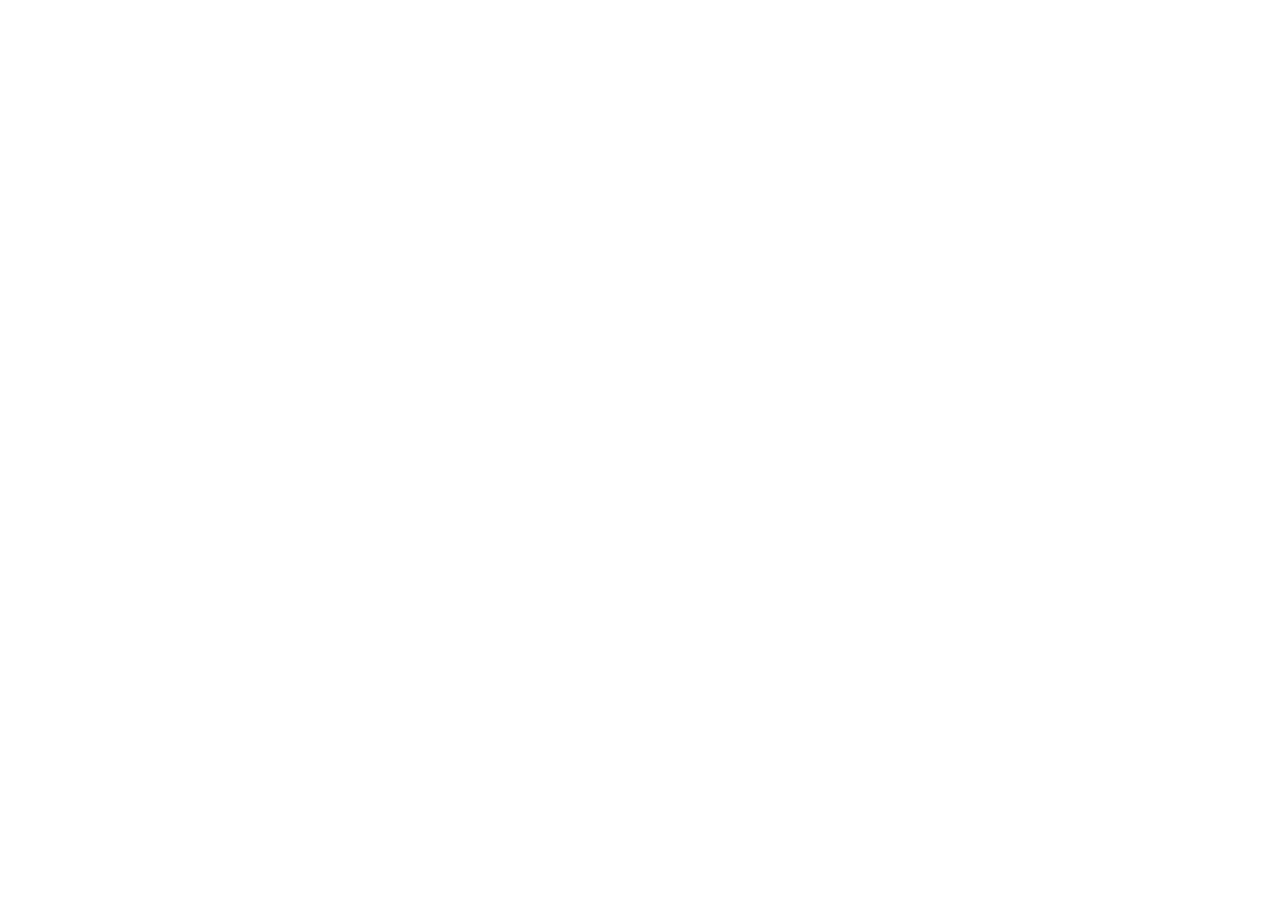
==== link-page.html @ 17250718 "aggiunta pagina html" ====
<!DOCTYPE html>
<html lang="it">

<head>
    <meta charset="UTF-8">
    <meta name="viewport" content="width=device-width, initial-scale=1.0">
    <title>Scegli Libro</title>
</head>

<body>

</body>

</html>
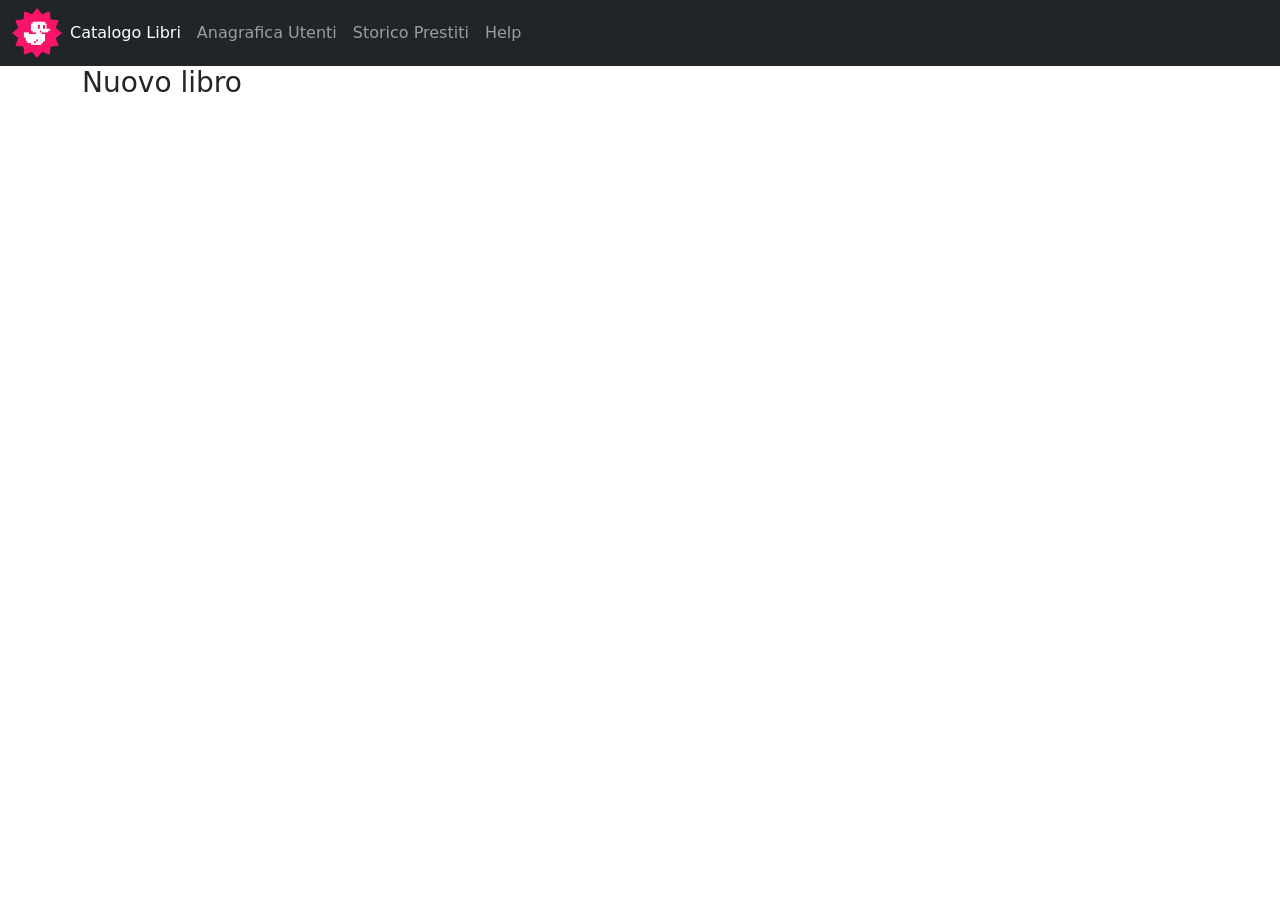
==== commit 8cf6ce9b: "inserita navbar e titolo" ====
--- a/link-page.html
+++ b/link-page.html
@@ -5,10 +5,75 @@
     <meta charset="UTF-8">
     <meta name="viewport" content="width=device-width, initial-scale=1.0">
     <title>Scegli Libro</title>
+    <link href="https://cdn.jsdelivr.net/npm/bootstrap@5.3.8/dist/css/bootstrap.min.css" rel="stylesheet"
+        integrity="sha384-sRIl4kxILFvY47J16cr9ZwB07vP4J8+LH7qKQnuqkuIAvNWLzeN8tE5YBujZqJLB" crossorigin="anonymous">
+    <link rel="stylesheet" href="/syles/index.css">
 </head>
 
 <body>
+    <header>
+        <!--------------NAVBAR---------------->
+        <nav class="navbar navbar-expand-lg bg-dark navbar-dark">
+            <div class="container-fluid">
+                <img class="immagine-papera" src="/img/duck.png" alt="immagine papera">
+                <button class="navbar-toggler" type="button" data-bs-toggle="collapse"
+                    data-bs-target="#navbarSupportedContent" aria-controls="navbarSupportedContent"
+                    aria-expanded="false" aria-label="Toggle navigation">
+                    <span class="navbar-toggler-icon"></span>
+                </button>
+                <div class="collapse navbar-collapse" id="navbarSupportedContent">
+                    <ul class="navbar-nav me-auto mb-2 mb-lg-0">
+                        <li class="nav-item">
+                            <a class="nav-link active" aria-current="page" href="#">Catalogo Libri</a>
+                        </li>
+                        <li class="nav-item">
+                            <a class="nav-link" href="#">Anagrafica Utenti</a>
+                        </li>
+                        <li class="nav-item">
+                            <a class="nav-link " href="#">Storico Prestiti</a>
+                        </li>
+                        <li class="nav-item">
+                            <a class="nav-link " href="#">Help</a>
+                        </li>
+                    </ul>
+                </div>
+            </div>
+        </nav>
+        <!--------------FINE NAVBAR------------------>
+    </header>
 
+    <main>
+        <div class="container">
+            <section class="main-section">
+                <h3>Nuovo libro</h3>
+
+            </section>
+        </div>
+    </main>
+
+
+
+
+
+
+
+
+
+
+
+
+
+
+
+
+
+
+
+
+
+    <script src="https://cdn.jsdelivr.net/npm/bootstrap@5.3.8/dist/js/bootstrap.bundle.min.js"
+        integrity="sha384-FKyoEForCGlyvwx9Hj09JcYn3nv7wiPVlz7YYwJrWVcXK/BmnVDxM+D2scQbITxI"
+        crossorigin="anonymous"></script>
 </body>
 
 </html>
--- a/syles/index.css
+++ b/syles/index.css
@@ -0,0 +1,17 @@
+/*heder*/
+.immagine-papera {
+    height: 50px;
+}
+
+.btn {
+    color: white;
+    background-color: none;
+    border-color: white;
+
+}
+
+.main-container {
+    display: flex;
+    justify-content: space-between;
+    align-items: center;
+}
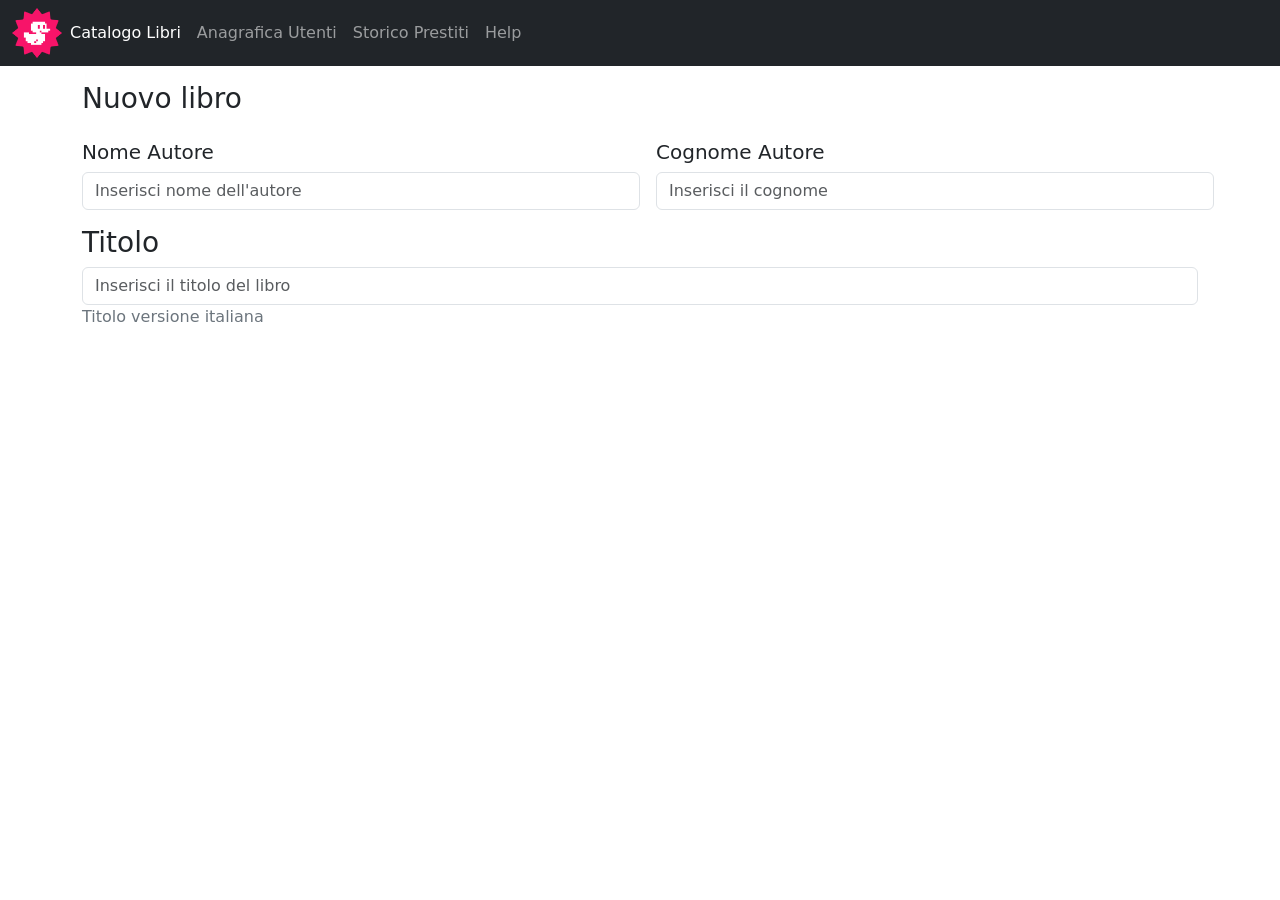
==== commit 4268d5a4: "aggiunti primi due form" ====
--- a/link-page.html
+++ b/link-page.html
@@ -44,10 +44,40 @@
 
     <main>
         <div class="container">
-            <section class="main-section">
-                <h3>Nuovo libro</h3>
+            <div class="row">
+                <section class="mt-3">
+                    <h3>Nuovo libro</h3>
+                    <div class="d-flex pt-3">
+                        <div class="col-6 me-3">
+                            <form action="url">
+                                <h5>Nome Autore</h5>
+                                <input class="form-control" type="text" placeholder="Inserisci nome dell'autore"
+                                    aria-label="Inserisci il nome">
+                            </form>
+                        </div>
+                        <div class="col-6 me-1">
+                            <form action="url">
+                                <h5>Cognome Autore</h5>
+                                <input class="form-control" type="text" placeholder="Inserisci il cognome"
+                                    aria-label="Inserisci il cognome">
+                            </form>
+                        </div>
+                    </div>
+                </section>
+            </div>
 
-            </section>
+            <div class="row">
+                <div class="col-12">
+                    <section class="mt-3">
+                        <h3>Titolo</h3>
+                        <form action="url">
+                            <input class="form-control" type="text" placeholder="Inserisci il titolo del libro"
+                                aria-label="Inserisci il titolo del libro">
+                            <p class="text-secondary">Titolo versione italiana</p>
+                        </form>
+                    </section>
+                </div>
+            </div>
         </div>
     </main>
 
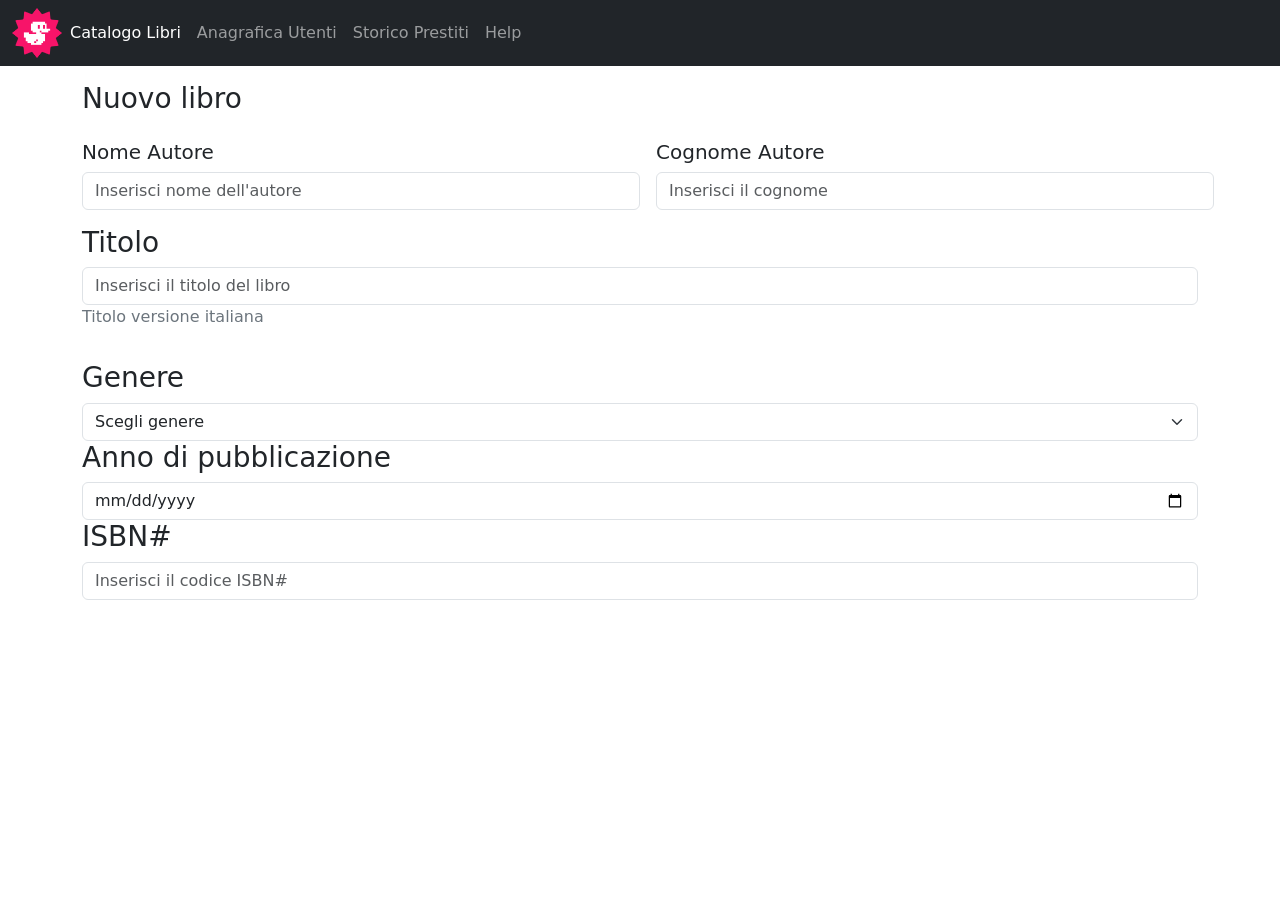
==== commit bc5519e7: "aggiunto "titolo" "genere" "anno" e "isbn"" ====
--- a/link-page.html
+++ b/link-page.html
@@ -69,8 +69,8 @@
             <div class="row">
                 <div class="col-12">
                     <section class="mt-3">
-                        <h3>Titolo</h3>
                         <form action="url">
+                            <h3>Titolo</h3>
                             <input class="form-control" type="text" placeholder="Inserisci il titolo del libro"
                                 aria-label="Inserisci il titolo del libro">
                             <p class="text-secondary">Titolo versione italiana</p>
@@ -78,6 +78,36 @@
                     </section>
                 </div>
             </div>
+
+            <div class="row">
+                <section class="mt-3">
+                    <div class="">
+                        <h3>Genere</h3>
+                        <select class="form-select" aria-label="Default select example">
+                            <option selected>Scegli genere</option>
+                        </select>
+                    </div>
+
+                    <div class="">
+                        <form action="">
+                            <h3>Anno di pubblicazione</h3>
+                            <input class="form-control" type="date" placeholder="Inserisci il titolo del libro"
+                                aria-label="Inserisci il titolo del libro">
+                    </div>
+                    </form>
+
+                    <div class="">
+                        <form action="">
+                            <h3>ISBN#</h3>
+                            <input class="form-control" type="password" placeholder="Inserisci il codice ISBN#"
+                                aria-label="Inserisci il titolo del libro">
+                    </div>
+                    </form>
+
+            </div>
+
+            </section>
+        </div>
         </div>
     </main>
 
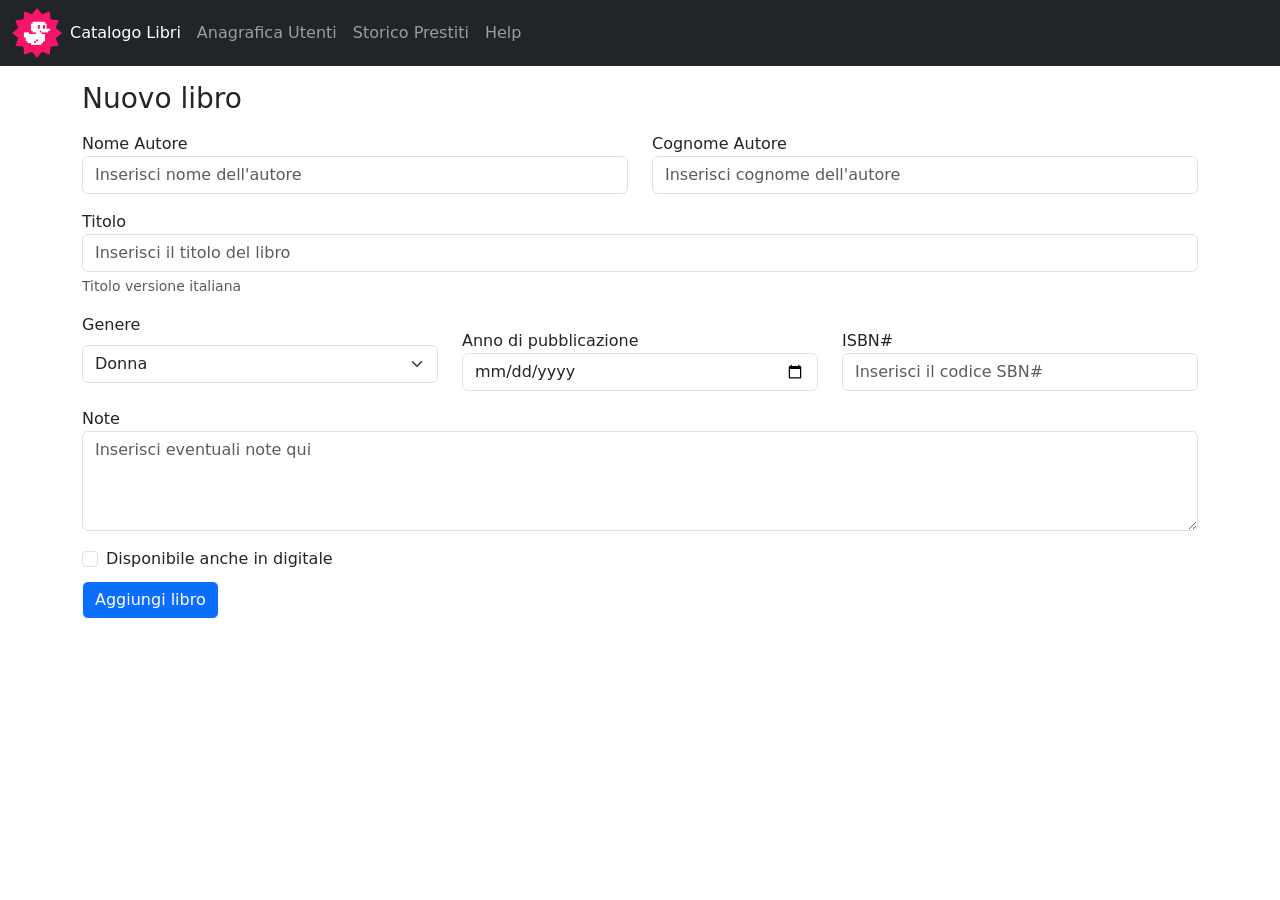
==== commit 4da495a6: "corretta struttura html aggiunta text area checkbox e bottone submit" ====
--- a/link-page.html
+++ b/link-page.html
@@ -43,91 +43,77 @@
     </header>
 
     <main>
-        <div class="container">
-            <div class="row">
-                <section class="mt-3">
-                    <h3>Nuovo libro</h3>
-                    <div class="d-flex pt-3">
-                        <div class="col-6 me-3">
-                            <form action="url">
-                                <h5>Nome Autore</h5>
-                                <input class="form-control" type="text" placeholder="Inserisci nome dell'autore"
-                                    aria-label="Inserisci il nome">
-                            </form>
-                        </div>
-                        <div class="col-6 me-1">
-                            <form action="url">
-                                <h5>Cognome Autore</h5>
-                                <input class="form-control" type="text" placeholder="Inserisci il cognome"
-                                    aria-label="Inserisci il cognome">
-                            </form>
+        <div class="container mt-3">
+            <h3>Nuovo libro</h3>
+            <form action="url">
+                <div class="row mt-3">
+                    <div class="col-6">
+                        <label for="nome-autore">Nome Autore</label>
+                        <input id="nome-autore" class="form-control" type="text"
+                            placeholder="Inserisci nome dell'autore">
+                    </div>
+                    <div class="col-6">
+                        <label for="cognome-autore">Cognome Autore</label>
+                        <input id="cognome-autore" class="form-control" type="text"
+                            placeholder="Inserisci cognome dell'autore">
+                    </div>
+                </div>
+                <!--input titolo libro-->
+                <div class="row mt-3">
+                    <div class="col-12">
+                        <label for="titolo">Titolo</label>
+                        <input id="titolo" class="form-control" type="text" placeholder="Inserisci il titolo del libro">
+                        <div class="form-text">Titolo versione italiana</div>
+                    </div>
+                </div>
+                <!--select genere-->
+                <div class="row mt-3">
+                    <div class="col-12 col-lg-4">
+                        <label for="genere" class="form-label">Genere</label>
+                        <select id="genere" class="form-select">
+                            <option selected disabled>Scegli genere</option>
+                            <option selected>Uomo</option>
+                            <option selected>Donna</option>
+                        </select>
+                    </div>
+                    <!--data anno pubblicazione-->
+                    <div class="mt-3 col-12 col-lg-4">
+                        <label for="anno-pubblicazione">Anno di pubblicazione</label>
+                        <input id="anno-pubblicazione" class="form-control" type="date"
+                            placeholder="Inserisci anno di pubblicazione">
+                    </div>
+                    <!--ISBN#-->
+                    <div class="mt-3 col-12 col-lg-4">
+                        <label for="ISBN#">ISBN#</label>
+                        <input id="ISBN#" class="form-control" type="text" placeholder="Inserisci il codice SBN#">
+                    </div>
+                </div>
+                <!--input note-->
+                <div class="row mt-3">
+                    <div class="col-12">
+                        <label for="note">Note</label>
+                        <textarea class="form-control" placeholder="Inserisci eventuali note qui" id="note"
+                            style="height: 100px"></textarea>
+                    </div>
+
+                    <!--checkmark-->
+                    <div class="col mt-3">
+                        <div class="form-check">
+                            <input class="form-check-input" type="checkbox" value="" id="checkDefault">
+                            <label class="form-check-label" for="checkDefault">
+                                Disponibile anche in digitale
+                            </label>
                         </div>
                     </div>
-                </section>
-            </div>
+                    <div class="mt-2">
+                        <input class="btn btn-primary" type="submit" value="Aggiungi libro">
+                    </div>
+                </div>
+        </div>
+        </form>
+        </div>
 
-            <div class="row">
-                <div class="col-12">
-                    <section class="mt-3">
-                        <form action="url">
-                            <h3>Titolo</h3>
-                            <input class="form-control" type="text" placeholder="Inserisci il titolo del libro"
-                                aria-label="Inserisci il titolo del libro">
-                            <p class="text-secondary">Titolo versione italiana</p>
-                        </form>
-                    </section>
-                </div>
-            </div>
-
-            <div class="row">
-                <section class="mt-3">
-                    <div class="">
-                        <h3>Genere</h3>
-                        <select class="form-select" aria-label="Default select example">
-                            <option selected>Scegli genere</option>
-                        </select>
-                    </div>
-
-                    <div class="">
-                        <form action="">
-                            <h3>Anno di pubblicazione</h3>
-                            <input class="form-control" type="date" placeholder="Inserisci il titolo del libro"
-                                aria-label="Inserisci il titolo del libro">
-                    </div>
-                    </form>
-
-                    <div class="">
-                        <form action="">
-                            <h3>ISBN#</h3>
-                            <input class="form-control" type="password" placeholder="Inserisci il codice ISBN#"
-                                aria-label="Inserisci il titolo del libro">
-                    </div>
-                    </form>
-
-            </div>
-
-            </section>
-        </div>
-        </div>
     </main>
-
-
-
-
-
-
-
-
-
-
-
-
-
-
-
-
-
-
 
 
 
